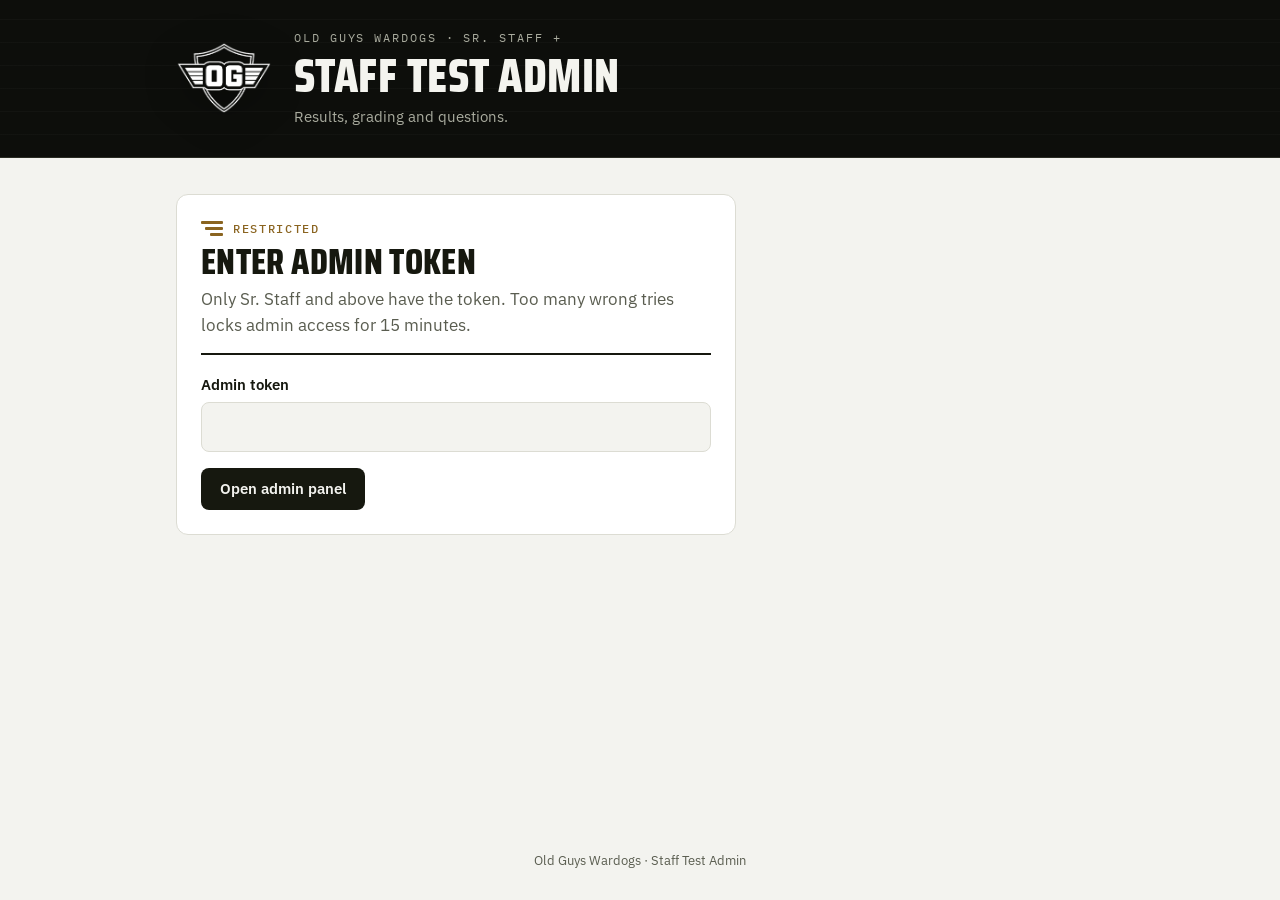
==== admin.html @ d4fb73ab "Staff Test" ====
<!doctype html>
<html lang="en">
<head>
<meta charset="utf-8">
<meta name="viewport" content="width=device-width, initial-scale=1, viewport-fit=cover">
<title>Staff Test Admin</title>
<meta name="robots" content="noindex">
<link rel="icon" type="image/png" href="assets/logo.png">
<link rel="preconnect" href="https://fonts.googleapis.com">
<link rel="preconnect" href="https://fonts.gstatic.com" crossorigin>
<link rel="stylesheet" href="https://fonts.googleapis.com/css2?family=Saira+Condensed:wght@600;700;800&family=IBM+Plex+Sans:wght@400;500;600;700&family=IBM+Plex+Mono:wght@400;500&display=swap">
<link rel="stylesheet" href="assets/style.css">
<link rel="stylesheet" href="assets/admin.css">
</head>
<body>

<header class="band">
  <div class="wrap">
    <img class="crest" src="assets/logo.png" alt="Old Guys Wardogs crest">
    <div class="band-text">
      <span class="eyebrow">Old Guys Wardogs · Sr. Staff +</span>
      <h1>Staff Test Admin</h1>
      <p class="sub">Results, grading and questions.</p>
    </div>
  </div>
</header>

<nav class="tabs" id="tabs" hidden>
  <div class="wrap">
    <div class="tabs-inner">
      <button type="button" class="tab on" data-tab="results">Results</button>
      <button type="button" class="tab" data-tab="questions">Questions</button>
      <button type="button" class="tab" data-tab="settings">Settings</button>
      <button type="button" class="btn btn-ghost btn-sm" id="logout">Log out</button>
    </div>
  </div>
</nav>

<main>
  <div class="wrap">

    <!-- Login -->
    <section id="view-login" class="card login">
      <div class="head">
        <span class="tag"><span class="wings" aria-hidden="true"><i></i><i></i><i></i></span>Restricted</span>
        <h2>Enter admin token</h2>
        <p class="lead">Only Sr. Staff and above have the token. Too many wrong tries locks admin access for 15 minutes.</p>
      </div>
      <form id="login-form" novalidate>
        <div style="display:grid;gap:16px">
          <div class="field">
            <label for="token">Admin token</label>
            <input type="password" id="token" autocomplete="current-password">
          </div>
          <p class="err" id="login-err" role="alert" hidden></p>
          <div class="row"><button class="btn btn-primary" type="submit" id="login-btn">Open admin panel</button></div>
        </div>
      </form>
    </section>

    <!-- Results list -->
    <section id="view-results" hidden>
      <div class="stats" id="stats"></div>
      <div class="card">
        <div class="spread">
          <div class="filters" id="level-filter">
            <button type="button" class="chip-btn on" data-l="0">All</button>
            <button type="button" class="chip-btn" data-l="1">Trial Staff</button>
            <button type="button" class="chip-btn" data-l="2">Staff</button>
            <button type="button" class="chip-btn" data-l="3">Sr. Staff</button>
          </div>
          <div class="row">
            <label class="sr" for="search">Search by name</label>
            <input type="text" id="search" placeholder="Search name" style="width:200px;padding:8px 10px">
            <button type="button" class="btn btn-ghost btn-sm" id="refresh">Refresh</button>
          </div>
        </div>
        <div class="table-wrap">
          <table class="results">
            <thead><tr><th>Name</th><th>Role</th><th>Submitted</th><th>Multiple choice</th><th>Grade</th><th>Written</th></tr></thead>
            <tbody id="results-body"></tbody>
          </table>
        </div>
        <p class="muted small" id="results-empty" hidden></p>
      </div>
    </section>

    <!-- Result detail -->
    <section id="view-detail" hidden>
      <button type="button" class="btn btn-ghost btn-sm" id="detail-back">← All results</button>
      <div id="detail"></div>
    </section>

    <!-- Questions editor -->
    <section id="view-questions" hidden>
      <div class="card">
        <div class="spread">
          <div class="filters" id="q-level">
            <button type="button" class="chip-btn on" data-l="1">Level 1 · Trial Staff</button>
            <button type="button" class="chip-btn" data-l="2">Level 2 · Staff</button>
            <button type="button" class="chip-btn" data-l="3">Level 3 · Sr. Staff</button>
          </div>
        </div>
        <p class="muted small">Changes only apply to new tests. Results already submitted keep the questions they were given.</p>
      </div>
      <div id="q-editor"></div>
      <div class="savebar" id="savebar">
        <div class="wrap">
          <span id="save-state" class="small muted">No changes</span>
          <div class="row">
            <button type="button" class="btn btn-ghost btn-sm" id="q-discard" disabled>Discard changes</button>
            <button type="button" class="btn btn-primary btn-sm" id="q-save" disabled>Save level</button>
          </div>
        </div>
      </div>
    </section>

    <!-- Settings -->
    <section id="view-settings" hidden>
      <div class="card">
        <div class="head">
          <span class="tag"><span class="wings" aria-hidden="true"><i></i><i></i><i></i></span>Security</span>
          <h2>Change admin token</h2>
          <p class="lead">Everyone who uses the admin panel will need the new token. It's stored hashed, so it can't be recovered. Write it down.</p>
        </div>
        <form id="token-form" novalidate>
          <div style="display:grid;gap:16px">
            <div class="field"><label for="new-token">New token</label><input type="password" id="new-token" autocomplete="new-password"><span class="hint">At least 12 characters. Longer is safer.</span></div>
            <div class="field"><label for="new-token-2">Type it again</label><input type="password" id="new-token-2" autocomplete="new-password"></div>
            <p class="err" id="token-err" role="alert" hidden></p>
            <p class="ok-msg" id="token-ok" role="status" hidden>Token changed. Use the new one from now on.</p>
            <div class="row"><button class="btn btn-primary" type="submit">Change token</button></div>
          </div>
        </form>
      </div>
      <div class="card">
        <div class="head"><h2>Grading scale</h2><p class="lead">Used for the multiple choice section. Written answers aren't graded automatically.</p></div>
        <div class="scale"><span class="pill good">A · 90–100%</span><span class="pill good">B · 80–89%</span><span class="pill warn">C · 70–79%</span><span class="pill warn">D · 60–69%</span><span class="pill bad">F · under 60%</span></div>
      </div>
    </section>

  </div>
</main>
<div class="toast" id="toast" role="status" hidden></div>
<footer>Old Guys Wardogs · Staff Test Admin</footer>

<script src="assets/config.js"></script>
<script src="assets/api.js"></script>
<script src="assets/admin.js"></script>
</body>
</html>
---- assets/style.css ----
/* OG Wardogs Staff Knowledge Check — shared styles (matches the Staff Handbook) */
:root{
  --bg:#f3f3ef; --surface:#ffffff; --sunk:#eaeae4; --line:#dcdcd3;
  --fg:#16180f; --muted:#5a5d50; --accent:#3f4a26; --accent-ink:#ffffff; --brass:#8a6420;
  --hero:#0d0e0b; --hero-fg:#f4f4ef; --hero-muted:#a9ab9e; --hero-line:#2a2c24;
  --sev-1:#9c7a0e; --sev-2:#b8641a; --sev-4:#a02a2a;
  --sev-1-bg:#f6efd2; --sev-2-bg:#f8e6d2; --sev-4-bg:#f4d6d6;
  --good:#356b32; --good-bg:#e1eedb; --bad-bg:#f6e0dc; --bad:#9c3328;
  --f-display:"Saira Condensed","Arial Narrow",Impact,sans-serif;
  --f-body:"IBM Plex Sans",system-ui,-apple-system,"Segoe UI",sans-serif;
  --f-mono:"IBM Plex Mono",ui-monospace,Consolas,monospace;
}
@media (prefers-color-scheme:dark){:root:not([data-theme="light"]){
  --bg:#0f100d; --surface:#171913; --sunk:#1f221a; --line:#2c3024;
  --fg:#e9e9e1; --muted:#a0a394; --accent:#b5c47e; --accent-ink:#11130d; --brass:#d6a54c;
  --hero:#070806; --hero-fg:#f4f4ef; --hero-muted:#9a9c90; --hero-line:#22241d;
  --sev-1:#e6c04a; --sev-2:#ec9a48; --sev-4:#ef6464;
  --sev-1-bg:#332c12; --sev-2-bg:#372612; --sev-4-bg:#3c1a1a;
  --good:#8fcf7f; --good-bg:#1c2e1c; --bad-bg:#361b17; --bad:#f08a7c; color-scheme:dark}}
:root[data-theme="dark"]{
  --bg:#0f100d; --surface:#171913; --sunk:#1f221a; --line:#2c3024;
  --fg:#e9e9e1; --muted:#a0a394; --accent:#b5c47e; --accent-ink:#11130d; --brass:#d6a54c;
  --hero:#070806; --hero-fg:#f4f4ef; --hero-muted:#9a9c90; --hero-line:#22241d;
  --sev-1:#e6c04a; --sev-2:#ec9a48; --sev-4:#ef6464;
  --sev-1-bg:#332c12; --sev-2-bg:#372612; --sev-4-bg:#3c1a1a;
  --good:#8fcf7f; --good-bg:#1c2e1c; --bad-bg:#361b17; --bad:#f08a7c; color-scheme:dark}

*{box-sizing:border-box}
html{-webkit-text-size-adjust:100%}
body{margin:0;background:var(--bg);color:var(--fg);font-family:var(--f-body);font-size:16px;line-height:1.6;min-height:100vh;display:flex;flex-direction:column}
[hidden]{display:none!important}
img{max-width:100%}
a{color:var(--accent);text-underline-offset:3px}
:focus-visible{outline:3px solid var(--brass);outline-offset:2px;border-radius:4px}
.wrap{width:100%;max-width:960px;margin:0 auto;padding-left:max(16px,env(safe-area-inset-left,0px));padding-right:max(16px,env(safe-area-inset-right,0px))}
.wrap.narrow{max-width:720px}
h1,h2,h3{margin:0}
p{margin:0}

/* Top band */
.band{background:var(--hero);color:var(--hero-fg);position:relative;overflow:hidden;border-bottom:1px solid var(--hero-line)}
.band::before{content:"";position:absolute;inset:0;background:repeating-linear-gradient(0deg,transparent 0 22px,rgba(255,255,255,.025) 22px 23px);pointer-events:none}
.band .wrap{position:relative;padding-block:max(28px,env(safe-area-inset-top,0px)) 28px;display:flex;align-items:center;gap:22px}
.crest{width:96px;height:auto;flex:none;filter:drop-shadow(0 6px 18px rgba(0,0,0,.6))}
.band-text{display:grid;gap:6px;min-width:0}
.eyebrow{font-family:var(--f-mono);font-size:12px;letter-spacing:.16em;text-transform:uppercase;color:var(--hero-muted)}
.band h1{font-family:var(--f-display);font-weight:800;text-transform:uppercase;font-size:clamp(30px,5.4vw,48px);line-height:.95;letter-spacing:.01em;text-wrap:balance}
.band .sub{color:var(--hero-muted);font-size:15px}
@media (max-width:520px){.crest{width:70px}.band .wrap{gap:16px}}

main{flex:1}
main > .wrap{padding-block:36px 64px;display:grid;gap:24px}

.tag{display:inline-flex;align-items:center;gap:10px;font-family:var(--f-mono);font-size:12px;letter-spacing:.14em;text-transform:uppercase;color:var(--brass);font-weight:500}
.wings{display:inline-grid;gap:3px;width:22px;flex:none}
.wings i{display:block;height:3px;background:currentColor;border-radius:1px}
.wings i:nth-child(2){width:80%;margin-left:auto}.wings i:nth-child(3){width:60%;margin-left:auto}
h2{font-family:var(--f-display);font-weight:800;text-transform:uppercase;font-size:clamp(26px,4.4vw,36px);line-height:1;letter-spacing:.01em;text-wrap:balance}
.head{display:grid;gap:6px;padding-bottom:14px;border-bottom:2px solid var(--fg)}
.lead{color:var(--muted);font-size:16.5px;max-width:62ch}
.muted{color:var(--muted)}
.small{font-size:13.5px}

.card{background:var(--surface);border:1px solid var(--line);border-radius:12px;padding:24px;display:grid;gap:18px;min-width:0}
@media (max-width:520px){.card{padding:18px}}

/* Forms */
.field{display:grid;gap:6px}
label,.label{font-weight:600;font-size:14.5px}
.hint{font-size:13px;color:var(--muted)}
input[type=text],input[type=password],select,textarea{width:100%;font:inherit;font-size:16px;color:var(--fg);background:var(--bg);border:1px solid var(--line);border-radius:8px;padding:11px 12px}
textarea{min-height:140px;resize:vertical;line-height:1.5}
input:focus,select:focus,textarea:focus{outline:none;border-color:var(--fg);box-shadow:0 0 0 3px color-mix(in srgb,var(--brass) 30%,transparent)}
.err{color:var(--bad);font-size:14px;font-weight:500}
.ok-msg{color:var(--good);font-size:14px;font-weight:500}

.btn{display:inline-flex;align-items:center;justify-content:center;gap:8px;font:600 15px var(--f-body);border-radius:8px;padding:11px 18px;border:1px solid transparent;cursor:pointer;text-decoration:none;line-height:1.2}
.btn-primary{background:var(--fg);color:var(--bg)}
.btn-primary:hover{filter:brightness(1.15)}
.btn-ghost{background:transparent;color:var(--fg);border-color:var(--line)}
.btn-ghost:hover{border-color:var(--fg)}
.btn-danger{background:transparent;color:var(--bad);border-color:color-mix(in srgb,var(--bad) 40%,transparent)}
.btn-danger:hover{background:var(--bad-bg)}
.btn-sm{padding:6px 11px;font-size:13.5px}
.btn[disabled]{opacity:.5;cursor:not-allowed}
.row{display:flex;flex-wrap:wrap;gap:10px;align-items:center}
.spread{display:flex;flex-wrap:wrap;gap:10px;align-items:center;justify-content:space-between}

/* Role picker */
.roles{display:grid;gap:10px}
.role-opt{display:grid;grid-template-columns:auto minmax(0,1fr);gap:4px 14px;align-items:start;padding:14px 16px;border:1px solid var(--line);border-radius:10px;cursor:pointer;background:var(--bg)}
.role-opt:hover{border-color:var(--muted)}
.role-opt input{margin:4px 0 0;width:18px;height:18px;accent-color:var(--fg);grid-row:span 2}
.role-opt b{font-family:var(--f-display);font-weight:800;text-transform:uppercase;font-size:20px;letter-spacing:.02em;line-height:1.1}
.role-opt span{color:var(--muted);font-size:14px}
.role-opt:has(input:checked){border-color:var(--fg);background:var(--surface);box-shadow:inset 0 0 0 1px var(--fg)}
.lvl{font-family:var(--f-mono);font-size:11px;letter-spacing:.08em;text-transform:uppercase;color:var(--brass);margin-left:8px;font-weight:500}

/* Test */
.progress-bar{position:sticky;top:0;z-index:5;background:var(--surface);border-bottom:1px solid var(--line)}
.progress-bar .wrap{padding-block:12px;display:grid;gap:8px}
.track{height:6px;background:var(--sunk);border-radius:99px;overflow:hidden}
.track i{display:block;height:100%;background:var(--fg);width:0;transition:width .25s}
@media (prefers-reduced-motion:reduce){.track i{transition:none}}
.q-kind{font-family:var(--f-mono);font-size:12px;letter-spacing:.12em;text-transform:uppercase;color:var(--brass)}
.q-text{font-size:clamp(19px,2.6vw,23px);font-weight:600;line-height:1.4;text-wrap:pretty}
.opts{display:grid;gap:10px}
.opt{display:grid;grid-template-columns:auto minmax(0,1fr);gap:14px;align-items:center;padding:14px 16px;border:1px solid var(--line);border-radius:10px;cursor:pointer;background:var(--bg);font-size:16px}
.opt:hover{border-color:var(--muted)}
.opt input{position:absolute;opacity:0;pointer-events:none}
.opt .key{width:30px;height:30px;border-radius:7px;display:grid;place-items:center;font-family:var(--f-mono);font-weight:500;background:var(--sunk);color:var(--muted)}
.opt:has(input:checked){border-color:var(--fg);background:var(--surface);box-shadow:inset 0 0 0 1px var(--fg)}
.opt:has(input:checked) .key{background:var(--fg);color:var(--bg)}
.opt:has(input:focus-visible){outline:3px solid var(--brass);outline-offset:2px}
.counter{font-size:13px;color:var(--muted);text-align:right}
.dots{display:flex;flex-wrap:wrap;gap:6px}
.dot{width:34px;height:34px;border-radius:7px;border:1px solid var(--line);background:var(--surface);font:500 13px var(--f-mono);color:var(--muted);cursor:pointer;display:grid;place-items:center;padding:0}
.dot.done{background:var(--sunk);color:var(--fg)}
.dot.cur{border-color:var(--fg);box-shadow:inset 0 0 0 1px var(--fg);color:var(--fg)}
.dot.sep{margin-left:10px}
.review-list{display:grid;gap:8px;margin:0;padding:0;list-style:none}
.review-list li{display:flex;gap:12px;align-items:baseline;justify-content:space-between;padding:10px 12px;border-radius:8px;background:var(--bg);border:1px solid var(--line)}
.review-list li span{min-width:0;overflow:hidden;text-overflow:ellipsis;white-space:nowrap}
.pill{display:inline-block;font:500 12px var(--f-mono);letter-spacing:.04em;padding:3px 8px;border-radius:6px;white-space:nowrap}
.pill.good{background:var(--good-bg);color:var(--good)}
.pill.warn{background:var(--sev-1-bg);color:var(--sev-1)}
.pill.bad{background:var(--sev-4-bg);color:var(--sev-4)}
.pill.plain{background:var(--sunk);color:var(--muted)}
.confirm{border:1px solid var(--sev-1);background:var(--sev-1-bg);border-radius:10px;padding:16px;display:grid;gap:12px}

.thanks{text-align:center;justify-items:center;padding-block:40px}
.thanks img{width:110px;background:var(--hero);border-radius:16px;padding:14px}
.thanks h2{font-size:clamp(30px,5vw,44px)}
.thanks p{max-width:48ch;color:var(--muted);font-size:17px}

.notice{border-radius:10px;padding:14px 16px;background:var(--sunk);font-size:14.5px}
.notice.bad{background:var(--bad-bg);color:var(--bad)}
.spinner{width:18px;height:18px;border:2px solid currentColor;border-right-color:transparent;border-radius:50%;animation:spin .8s linear infinite;display:inline-block;vertical-align:middle}
@keyframes spin{to{transform:rotate(360deg)}}
@media (prefers-reduced-motion:reduce){.spinner{animation-duration:2.4s}}

footer{color:var(--muted);font-size:13px;text-align:center;padding:0 16px max(28px,env(safe-area-inset-bottom,0px))}
.role-opt span{font-weight:400}
.role-opt .lvl{font-size:11px;color:var(--brass);font-weight:500}
.opt{font-weight:500}
---- assets/admin.css ----
.sr{position:absolute;width:1px;height:1px;overflow:hidden;clip:rect(0 0 0 0);white-space:nowrap}
.login{max-width:560px}
.tabs{position:sticky;top:0;z-index:6;background:var(--surface);border-bottom:1px solid var(--line)}
.tabs .wrap{overflow-x:auto}
.tabs-inner{display:flex;gap:4px;align-items:center;padding-block:10px;width:max-content;min-width:100%}
.tab{font:500 14.5px var(--f-body);background:none;border:0;color:var(--muted);padding:8px 14px;border-radius:7px;cursor:pointer}
.tab:hover{background:var(--sunk);color:var(--fg)}
.tab.on{background:var(--fg);color:var(--bg)}
#logout{margin-left:auto}

main section[id^="view-"]:not(.card){display:grid;gap:16px}

.stats{display:grid;grid-template-columns:repeat(auto-fit,minmax(160px,1fr));gap:12px}
.stat{background:var(--surface);border:1px solid var(--line);border-radius:12px;padding:16px 18px;display:grid;gap:2px}
.stat b{font-family:var(--f-display);font-weight:800;font-size:34px;line-height:1;font-variant-numeric:tabular-nums}
.stat span{font-size:13px;color:var(--muted)}

.filters{display:flex;flex-wrap:wrap;gap:6px}
.chip-btn{font:500 13.5px var(--f-body);padding:6px 12px;border-radius:7px;border:1px solid var(--line);background:var(--bg);color:var(--muted);cursor:pointer}
.chip-btn:hover{color:var(--fg);border-color:var(--muted)}
.chip-btn.on{background:var(--fg);border-color:var(--fg);color:var(--bg)}

.table-wrap{overflow-x:auto;margin-inline:-4px}
table.results{width:100%;border-collapse:collapse;font-size:14.5px;min-width:640px}
.results th{text-align:left;font:500 11.5px var(--f-mono);letter-spacing:.08em;text-transform:uppercase;color:var(--muted);padding:8px 10px;border-bottom:1px solid var(--line)}
.results td{padding:12px 10px;border-bottom:1px solid var(--line);vertical-align:middle;font-variant-numeric:tabular-nums}
.results tbody tr{cursor:pointer}
.results tbody tr:hover td{background:var(--bg)}
.results td b{font-weight:600}
.scorebar{display:flex;align-items:center;gap:10px}
.scorebar .bar{width:80px;height:6px;border-radius:99px;background:var(--sunk);overflow:hidden;flex:none}
.scorebar .bar i{display:block;height:100%}

/* Detail */
.detail-head{display:grid;grid-template-columns:minmax(0,1fr) auto;gap:20px;align-items:start}
@media (max-width:640px){.detail-head{grid-template-columns:1fr}}
.big-grade{display:grid;justify-items:center;gap:2px;padding:14px 22px;border-radius:12px;min-width:130px}
.big-grade b{font-family:var(--f-display);font-weight:800;font-size:56px;line-height:1}
.big-grade span{font:500 12px var(--f-mono);letter-spacing:.06em;text-transform:uppercase}
.big-grade.good{background:var(--good-bg);color:var(--good)}
.big-grade.warn{background:var(--sev-1-bg);color:var(--sev-1)}
.big-grade.bad{background:var(--sev-4-bg);color:var(--sev-4)}
.meta{display:flex;flex-wrap:wrap;gap:6px 18px;font-size:14px;color:var(--muted)}
.meta b{color:var(--fg);font-weight:600}
.tally{display:grid;grid-template-columns:repeat(3,minmax(0,1fr));gap:10px}
.tally div{background:var(--bg);border-radius:10px;padding:12px 14px;display:grid}
.tally b{font-family:var(--f-display);font-weight:800;font-size:28px;line-height:1.05;font-variant-numeric:tabular-nums}
.tally span{font-size:12.5px;color:var(--muted)}
.answer{border-top:1px solid var(--line);padding-top:16px;display:grid;gap:10px}
.answer:first-of-type{border-top:0;padding-top:0}
.answer .qhead{display:flex;gap:12px;align-items:flex-start;justify-content:space-between}
.answer .qhead p{font-weight:600}
.answer .num{font:500 12px var(--f-mono);color:var(--brass);letter-spacing:.06em}
.choices{display:grid;gap:6px;margin:0;padding:0;list-style:none;font-size:14.5px}
.choices li{display:flex;gap:10px;align-items:flex-start;padding:8px 10px;border-radius:7px;background:var(--bg)}
.choices li .k{font-family:var(--f-mono);font-size:12.5px;color:var(--muted);flex:none;width:18px}
.choices li.right{background:var(--good-bg);color:var(--good)}
.choices li.wrong{background:var(--sev-4-bg);color:var(--sev-4)}
.choices li em{margin-left:auto;font:500 11.5px var(--f-mono);font-style:normal;letter-spacing:.04em;white-space:nowrap}
.written{white-space:pre-wrap;background:var(--bg);border-radius:8px;padding:12px 14px;font-size:15px;overflow-wrap:anywhere}
.written.empty{color:var(--muted);font-style:italic}
.guide{font-size:13.5px;color:var(--muted);border-left:3px solid var(--brass);padding:2px 0 2px 12px}
.guide b{color:var(--brass);font-weight:600}
.review-box{display:grid;gap:12px}
.switch{display:inline-flex;align-items:center;gap:10px;font-weight:600;cursor:pointer}
.switch input{width:18px;height:18px;accent-color:var(--good)}

/* Question editor */
.q-section-title{display:flex;align-items:baseline;justify-content:space-between;gap:10px;flex-wrap:wrap}
.q-section-title h3{font-family:var(--f-display);font-weight:800;text-transform:uppercase;font-size:24px}
.q-item{border:1px solid var(--line);border-radius:10px;padding:16px;display:grid;gap:12px;background:var(--bg)}
.q-item .bar{display:flex;align-items:center;justify-content:space-between;gap:8px;flex-wrap:wrap}
.q-item .num{font:500 12px var(--f-mono);letter-spacing:.08em;text-transform:uppercase;color:var(--brass)}
.q-item textarea{min-height:70px;background:var(--surface)}
.q-item textarea.guide-in{min-height:60px}
.q-item input[type=text]{background:var(--surface);padding:9px 11px}
.opt-edit{display:grid;grid-template-columns:auto auto minmax(0,1fr);gap:10px;align-items:center}
.opt-edit input[type=radio]{width:18px;height:18px;accent-color:var(--good);margin:0}
.opt-edit .k{font-family:var(--f-mono);font-size:13px;color:var(--muted)}
.icon-btn{background:none;border:1px solid var(--line);border-radius:6px;color:var(--muted);cursor:pointer;padding:4px 9px;font:500 13px var(--f-body)}
.icon-btn:hover{color:var(--fg);border-color:var(--fg)}
.icon-btn.del:hover{color:var(--bad);border-color:var(--bad)}
.icon-btn[disabled]{opacity:.35;cursor:not-allowed}
.count-warn{font-size:13px}
.savebar{position:sticky;bottom:0;z-index:5;background:var(--surface);border-top:1px solid var(--line);margin-inline:calc(-1 * max(16px, env(safe-area-inset-left,0px)));}
.savebar .wrap{display:flex;justify-content:space-between;align-items:center;gap:10px;flex-wrap:wrap;padding-block:12px max(12px,env(safe-area-inset-bottom,0px))}
.savebar.dirty{border-top:2px solid var(--sev-1)}
.savebar.dirty #save-state{color:var(--sev-1);font-weight:600}
.scale{display:flex;flex-wrap:wrap;gap:8px}

.toast{position:fixed;left:50%;transform:translateX(-50%);bottom:max(20px,env(safe-area-inset-bottom,0px));z-index:30;background:var(--fg);color:var(--bg);padding:10px 16px;border-radius:8px;font-size:14px;font-weight:500;box-shadow:0 8px 24px rgba(0,0,0,.25);max-width:calc(100% - 32px)}
.toast.bad{background:var(--bad);color:#fff}
#detail-back{justify-self:start}
#detail{display:grid;gap:16px}
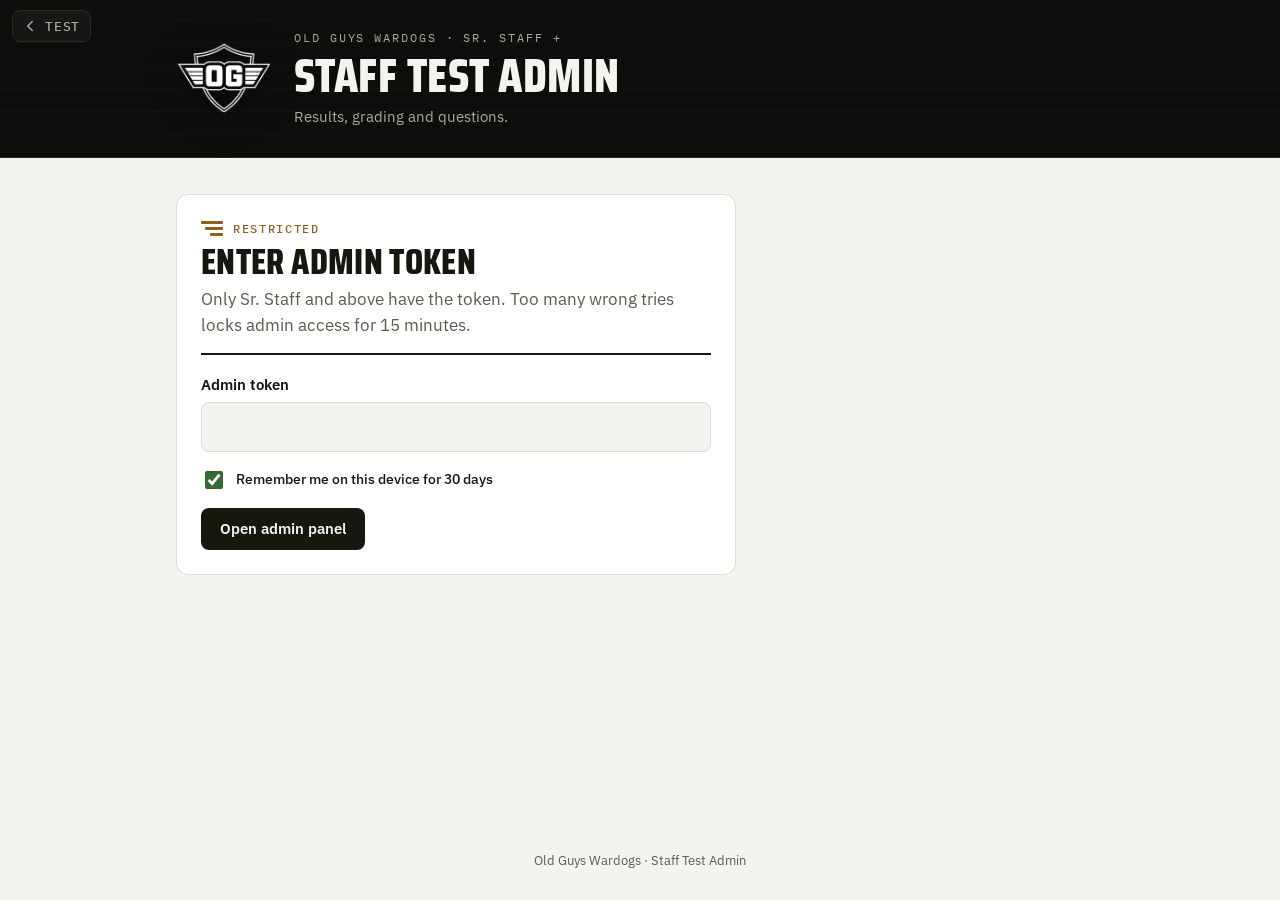
==== commit 4817a161: "More adjustments" ====
--- a/admin.html
+++ b/admin.html
@@ -15,6 +15,7 @@
 <body>
 
 <header class="band">
+  <a class="corner-btn" href="./" title="Back to the test" aria-label="Back to the test"><svg viewBox="0 0 24 24" width="18" height="18" fill="none" stroke="currentColor" stroke-width="2" stroke-linecap="round" stroke-linejoin="round" aria-hidden="true"><path d="M15 18l-6-6 6-6"/></svg><span>Test</span></a>
   <div class="wrap">
     <img class="crest" src="assets/logo.png" alt="Old Guys Wardogs crest">
     <div class="band-text">
@@ -52,6 +53,7 @@
             <label for="token">Admin token</label>
             <input type="password" id="token" autocomplete="current-password">
           </div>
+          <label class="switch small" style="font-weight:500"><input type="checkbox" id="remember" checked> Remember me on this device for 30 days</label>
           <p class="err" id="login-err" role="alert" hidden></p>
           <div class="row"><button class="btn btn-primary" type="submit" id="login-btn">Open admin panel</button></div>
         </div>
--- a/assets/style.css
+++ b/assets/style.css
@@ -120,7 +120,6 @@
 .dot.sep{margin-left:10px}
 .review-list{display:grid;gap:8px;margin:0;padding:0;list-style:none}
 .review-list li{display:flex;gap:12px;align-items:baseline;justify-content:space-between;padding:10px 12px;border-radius:8px;background:var(--bg);border:1px solid var(--line)}
-.review-list li span{min-width:0;overflow:hidden;text-overflow:ellipsis;white-space:nowrap}
 .pill{display:inline-block;font:500 12px var(--f-mono);letter-spacing:.04em;padding:3px 8px;border-radius:6px;white-space:nowrap}
 .pill.good{background:var(--good-bg);color:var(--good)}
 .pill.warn{background:var(--sev-1-bg);color:var(--sev-1)}
@@ -143,3 +142,22 @@
 .role-opt span{font-weight:400}
 .role-opt .lvl{font-size:11px;color:var(--brass);font-weight:500}
 .opt{font-weight:500}
+.role-opt{align-items:center}
+.role-opt input{margin:0;grid-row:auto}
+/* Review list: one tidy row per question */
+#view-review > *{min-width:0}
+.review-list{min-width:0}
+.review-list li{display:block;padding:0;background:none;border:0}
+.review-list .rv{display:grid;grid-template-columns:2.2em minmax(0,1fr) auto;gap:12px;align-items:center;padding:10px 12px;border-radius:8px;background:var(--bg);border:1px solid var(--line);color:var(--fg);text-decoration:none;min-width:0}
+.review-list .rv:hover{border-color:var(--fg)}
+.rv-n{font:500 13px var(--f-mono);color:var(--muted);text-align:right;font-variant-numeric:tabular-nums}
+.rv-q{min-width:0;overflow:hidden;text-overflow:ellipsis;white-space:nowrap;font-size:15px}
+.review-list .pill{justify-self:end}
+@media (max-width:520px){.rv-q{white-space:normal;overflow:visible;font-size:14.5px;line-height:1.4}.review-list .rv{align-items:start;gap:10px}.rv-n{padding-top:1px}}
+
+/* Corner button (admin / back to test) */
+.corner-btn{position:absolute;z-index:2;top:max(10px,env(safe-area-inset-top,0px));left:max(12px,env(safe-area-inset-left,0px));display:inline-flex;align-items:center;gap:6px;padding:6px 10px 6px 8px;border-radius:8px;border:1px solid var(--hero-line);background:rgba(255,255,255,.04);color:var(--hero-muted);font:500 12.5px var(--f-mono);letter-spacing:.06em;text-transform:uppercase;text-decoration:none}
+.corner-btn:hover{color:var(--hero-fg);border-color:var(--hero-muted);background:rgba(255,255,255,.08)}
+@media (max-width:1100px){.band .wrap{padding-top:max(56px,env(safe-area-inset-top,0px))}}
+.switch{display:inline-flex;align-items:center;gap:10px;cursor:pointer}
+.switch input{width:18px;height:18px;accent-color:var(--fg)}
